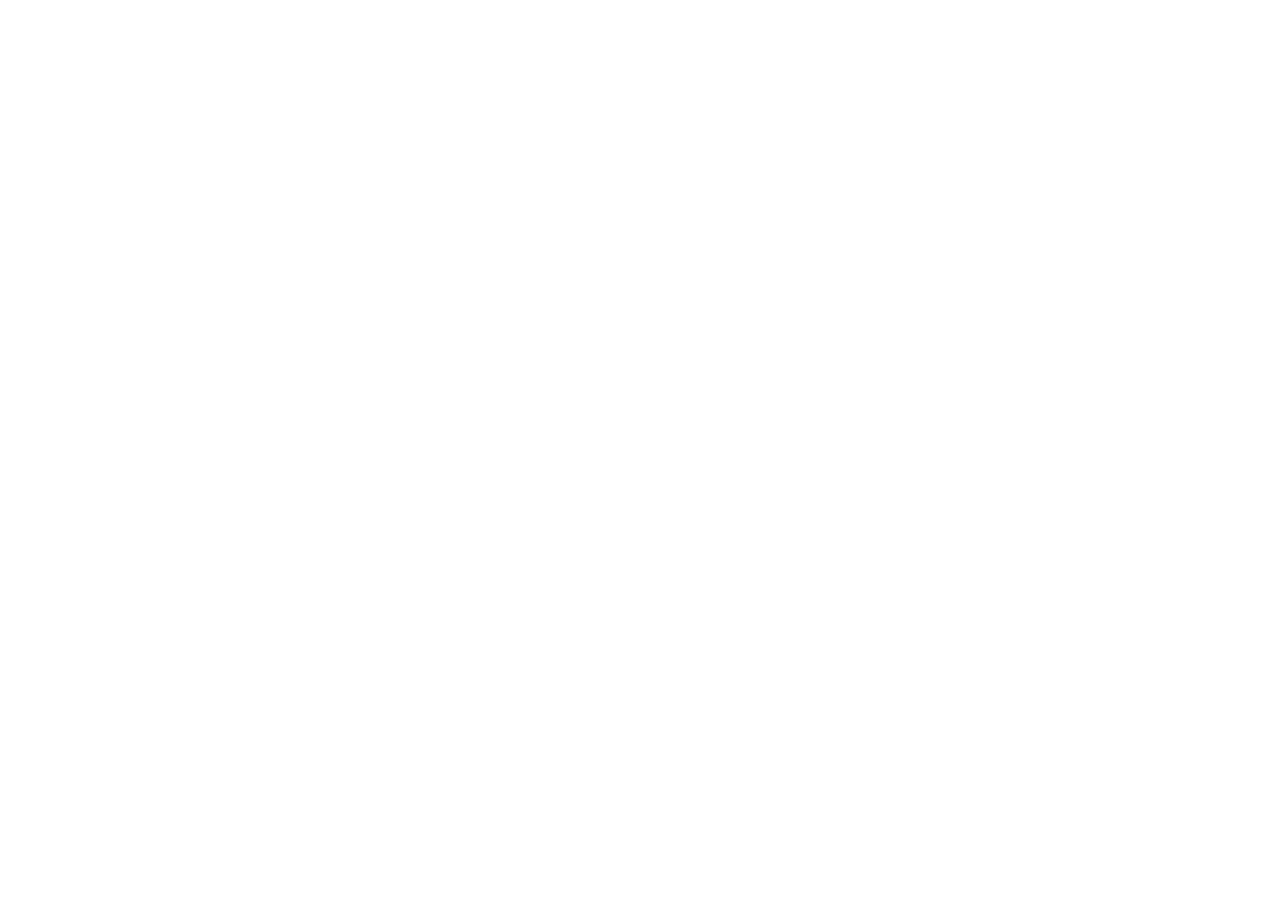
==== index.html @ 196908bd "init: start cssMemeSlider-task (Mon, Sep 16, 2024 02:03:02 AM)" ====
<!DOCTYPE html>
<html lang="en">
<head>
    <meta charset="UTF-8">
    <meta name="viewport" content="width=device-width, initial-scale=1.0">
    <title>MemeSlider</title>
    <link rel="stylesheet" href="style.css">
    <link rel="icon" href="images/favicon.ico" type="image/x-icon">
</head>
<body>
</body>
</html>
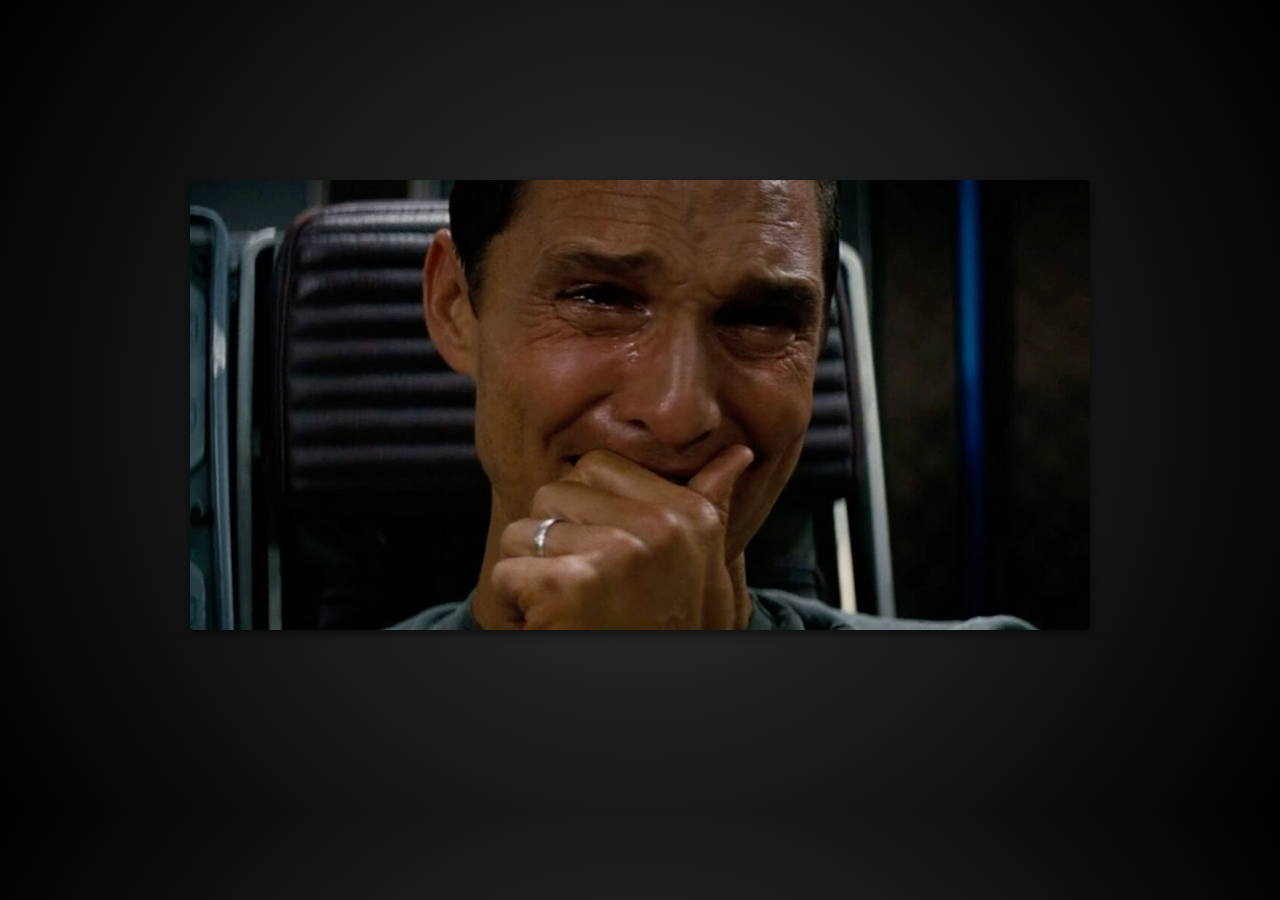
==== commit 38e781b1: "feat: add container with slides (Mon, Sep 16, 2024 02:15:49 AM)" ====
--- a/index.html
+++ b/index.html
@@ -8,5 +8,29 @@
     <link rel="icon" href="images/favicon.ico" type="image/x-icon">
 </head>
 <body>
+    <div class="container">
+        <div class="slider">
+            <input type="radio" name="radio" class="slider__radio" id="slider-radio1" checked>
+            <input type="radio" name="radio" class="slider__radio" id="slider-radio2">
+            <input type="radio" name="radio" class="slider__radio" id="slider-radio3">
+            <input type="radio" name="radio" class="slider__radio" id="slider-radio4">
+            <div class="slider__slide-container">
+                <div class="slider--slide-slides">
+                    <div class="slider__slide" id="slide1">
+                        <img src="images/Interstellar.jpg" alt="Interstellar">
+                    </div>
+                    <div class="slider__slide" id="slide2">
+                        <img src="images/Lord.jpg" alt="Lord of the Rings">
+                    </div>
+                    <div class="slider__slide" id="slide3">
+                        <img src="images/Once.jpg" alt="Once Upon a Time">
+                    </div>
+                    <div class="slider__slide" id="slide4">
+                        <img src="images/The Shining.jpg" alt="The Shining">
+                    </div>
+                </div>
+            </div>
+        </div>
+    </div>
 </body>
 </html>
--- a/style.css
+++ b/style.css
@@ -0,0 +1,68 @@
+* {
+    margin: 0;
+    padding: 0;
+    box-sizing: border-box;
+}
+
+body {
+    height: 90vh;
+    display: flex;
+    justify-content: center;
+    align-items: center;
+    font-family: 'Poppins', sans-serif;
+    background: radial-gradient(circle, #333333, #000000);
+    min-width: 295px;
+}
+
+.slider__radio {
+    display: none;
+}
+
+.container {
+    width: 90%;
+    max-width: 900px;
+}
+
+.slider {
+    display: flex;
+    flex-direction: column;
+    width: 100%;
+    max-width: 100%;
+}
+
+.slider__slide-container {
+    box-shadow: 0 0.25rem 0.5rem rgba(0, 0, 0, 0.5);
+    width: 100%;
+    overflow: hidden;
+    border-radius: 0.3rem;
+}
+
+.slider--slide-slides {
+    width: 400%;
+    display: flex;
+    transition: margin-left 1s ease;
+}
+
+.slider__slide {
+    width: 100%;
+    height: 100%;
+}
+
+#slider-radio1:checked ~ .slider__slide-container .slider--slide-slides {
+    margin-left: 0;
+}
+#slider-radio2:checked ~ .slider__slide-container .slider--slide-slides {
+    margin-left: -100%;
+}
+#slider-radio3:checked ~ .slider__slide-container .slider--slide-slides {
+    margin-left: -200%;
+}
+#slider-radio4:checked ~ .slider__slide-container .slider--slide-slides {
+    margin-left: -300%;
+}
+
+.slider__slide-container img {
+    width: 100%;
+    height: 100%;
+    display: block;
+}
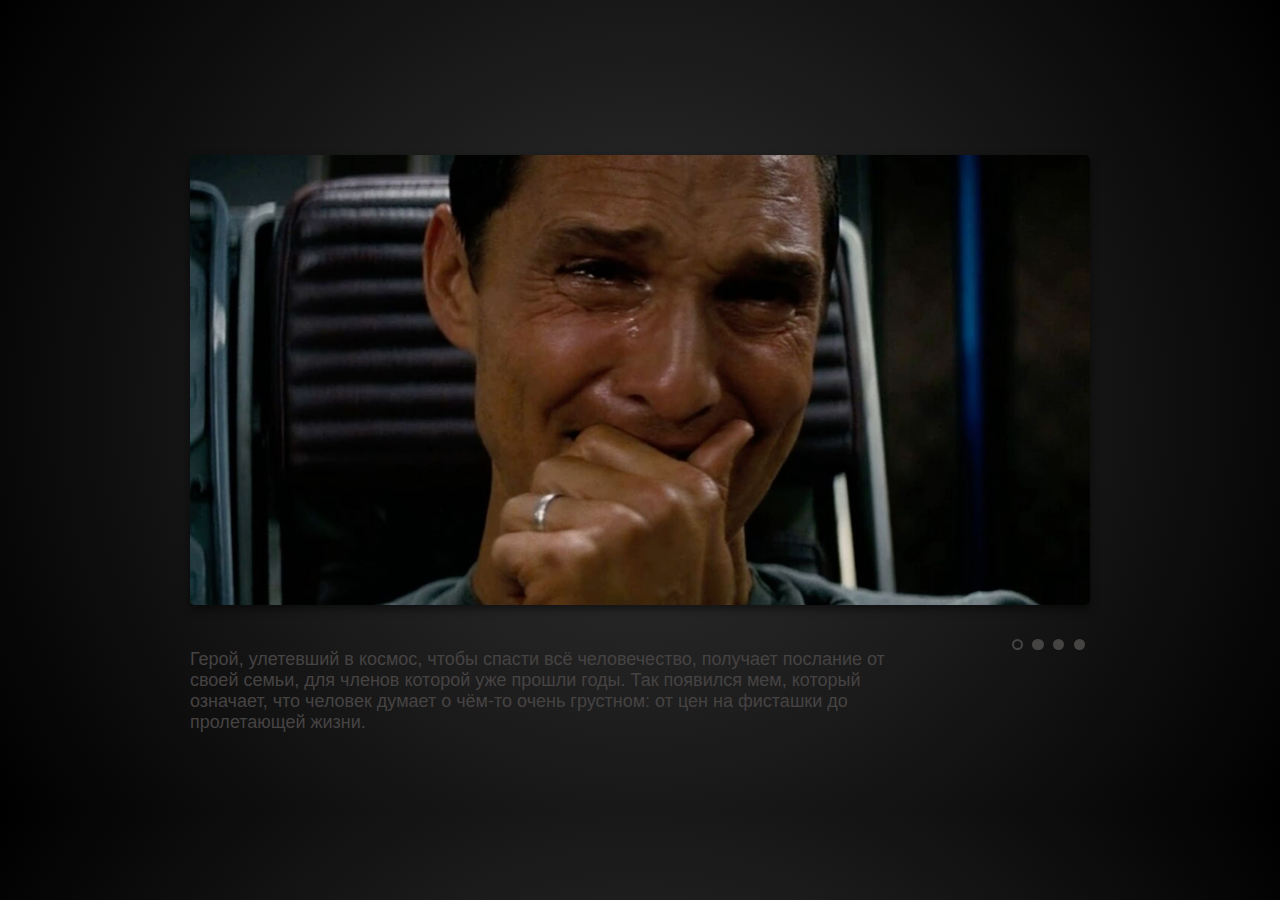
==== commit 891368f1: "feat: add slider navigation (Mon, Sep 16, 2024 02:19:45 AM)" ====
--- a/index.html
+++ b/index.html
@@ -30,6 +30,28 @@
                     </div>
                 </div>
             </div>
+            <div class="slider__navigation">
+                <div class="slider__text">
+                    <div class="slider__caption" id="caption1">Герой, улетевший в космос, чтобы спасти всё человечество, получает послание от своей семьи, для членов которой уже прошли годы. Так появился мем, который означает, что человек думает о чём-то очень грустном: от цен на фисташки до пролетающей жизни.</div>
+                    <div class="slider__caption" id="caption2">Пожалуй, самый известный мем — Боромир, который утверждает: «Нельзя так просто взять и...» — дальше подставьте нужное. И это тот редкий случай, когда цитата почти соответствует оригиналу. Там герой говорил, что нельзя просто пойти в Мордор.</div>
+                    <div class="slider__caption" id="caption3">Леонардо Ди Каприо не комедийный актёр, но он подарил зрителям множество мемных сцен. А в «Однажды в… Голливуде» герой в его исполнении видит себя в небольшой роли на экране и радуется этому. Как и мы всегда радуемся очередному мему с актёром.</div>
+                    <div class="slider__caption" id="caption4">Момент, когда персонаж пробивает топором дверь, — один из самых узнаваемых в хоррорах. А экспрессия Шелли Дюваль уже сама по себе превращает эпизод в мем. Вот так мы все выглядим, когда в нашу жизнь ломится что-то нежеланное.</div>
+                </div>
+                <div class="slider__dots">
+                    <label for="slider-radio1" id="dot1">
+                        <span class="button"></span>
+                    </label>
+                    <label for="slider-radio2" id="dot2">
+                        <span class="button"></span>
+                    </label>
+                    <label for="slider-radio3" id="dot3">
+                        <span class="button"></span>
+                    </label>
+                    <label for="slider-radio4" id="dot4">
+                        <span class="button"></span>
+                    </label>
+                </div>
+            </div>
         </div>
     </div>
 </body>
--- a/style.css
+++ b/style.css
@@ -66,3 +66,105 @@
     height: 100%;
     display: block;
 }
+
+.slider__navigation {
+    display: flex;
+    margin-top: 1.5rem;
+    /* justify-content: space-between; */
+    /* align-items: flex-start; */
+}
+
+.slider__text {
+    color: #464343;
+    width: 100%;
+    position: relative;
+    /* display: flex;
+    justify-content: flex-start;
+    align-items: center; */
+    /* min-height: 8rem; */
+}
+
+.slider__caption {
+    font-size: 1.125rem;
+    opacity: 0;
+    position: absolute;
+    transition: opacity 0.8s ease;
+    transform: translateY(1.25rem);
+    width: 90%;
+    /* height: 100%; */
+}
+
+@keyframes slideInUp {
+    0% {
+        transform: translateY(1.25rem);
+        opacity: 0;
+    }
+    100% {
+        transform: translateY(0);
+        opacity: 1;
+    }
+}
+
+@keyframes slideOutDown {
+    0% {
+        transform: translateY(0);
+        opacity: 1;
+    }
+    100% {
+        transform: translateY(1.25rem);
+        opacity: 0;
+    }
+}
+
+#slider-radio1:checked ~ .slider__navigation .slider__text #caption1,
+#slider-radio2:checked ~ .slider__navigation .slider__text #caption2,
+#slider-radio3:checked ~ .slider__navigation .slider__text #caption3,
+#slider-radio4:checked ~ .slider__navigation .slider__text #caption4 {
+    animation: slideInUp 1s ease forwards;
+    opacity: 1;
+}
+
+.slider__caption:not(#caption1):not(#caption2):not(#caption3):not(#caption4) {
+    animation: slideOutDown 1s ease forwards;
+}
+
+.slider__dots {
+    display: flex;
+    /* gap: 0.6rem; */
+    margin-top: 0.3rem;
+}
+
+.slider__dots label {
+    padding: .3rem;
+    cursor: pointer;
+}
+
+.slider__dots label .button {
+    display: block;
+    width: 0.7rem;
+    height: 0.7rem;
+    border-radius: 50%;
+    background-color: #464343;
+    cursor: pointer;
+    transition: background-color 0.3s;
+}
+
+.slider__dots label:hover .button {
+    background-color: #bbb;
+}
+
+#slider-radio1:checked ~ .slider__navigation .slider__dots #dot1 .button,
+#slider-radio2:checked ~ .slider__navigation .slider__dots #dot2 .button,
+#slider-radio3:checked ~ .slider__navigation .slider__dots #dot3 .button,
+#slider-radio4:checked ~ .slider__navigation .slider__dots #dot4 .button {
+    border: 0.125rem solid #464343;
+    background-color: transparent;
+    transition: border-color .3s;
+}
+
+#slider-radio1:checked ~ .slider__navigation .slider__dots #dot1:hover .button,
+#slider-radio2:checked ~ .slider__navigation .slider__dots #dot2:hover .button,
+#slider-radio3:checked ~ .slider__navigation .slider__dots #dot3:hover .button,
+#slider-radio4:checked ~ .slider__navigation .slider__dots #dot4:hover .button {
+    border: 0.125rem solid #bbb;
+}
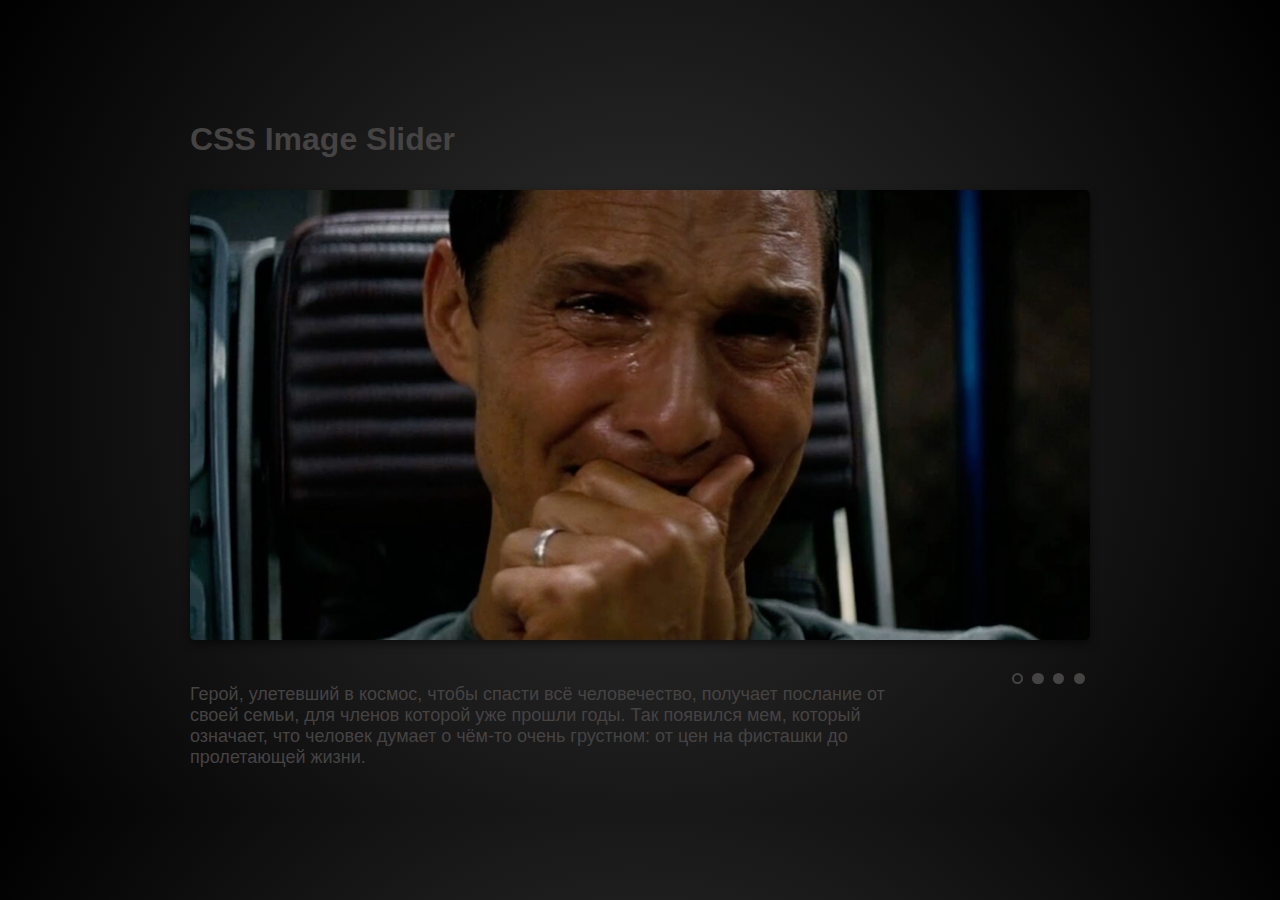
==== commit 29f89ea9: "feat: add slider title (Mon, Sep 16, 2024 02:22:55 AM)" ====
--- a/index.html
+++ b/index.html
@@ -9,6 +9,7 @@
 </head>
 <body>
     <div class="container">
+        <h1 class="slider__title">CSS Image Slider</h1>
         <div class="slider">
             <input type="radio" name="radio" class="slider__radio" id="slider-radio1" checked>
             <input type="radio" name="radio" class="slider__radio" id="slider-radio2">
--- a/style.css
+++ b/style.css
@@ -21,6 +21,12 @@
 .container {
     width: 90%;
     max-width: 900px;
+}
+
+.slider__title {
+    margin-bottom: 2rem;
+    color: #464343;
+    font-size: 2rem;
 }
 
 .slider {
